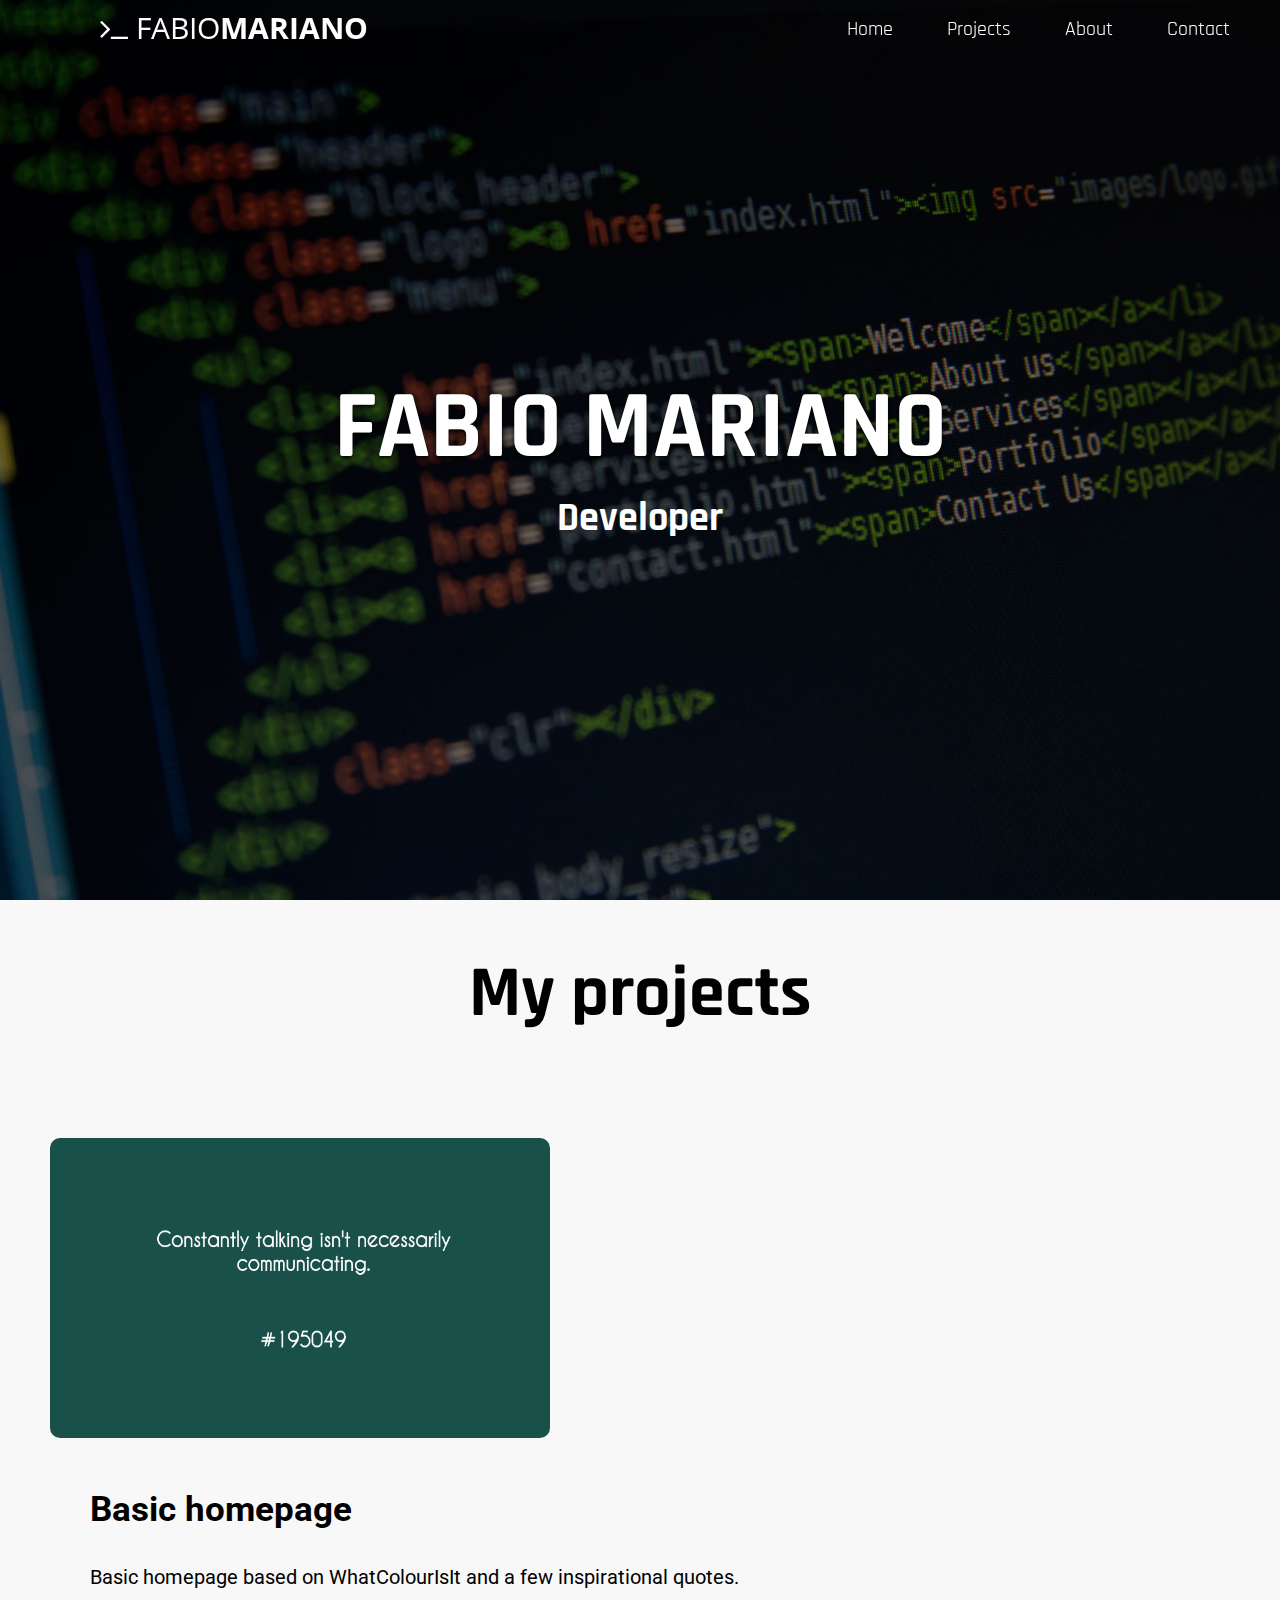
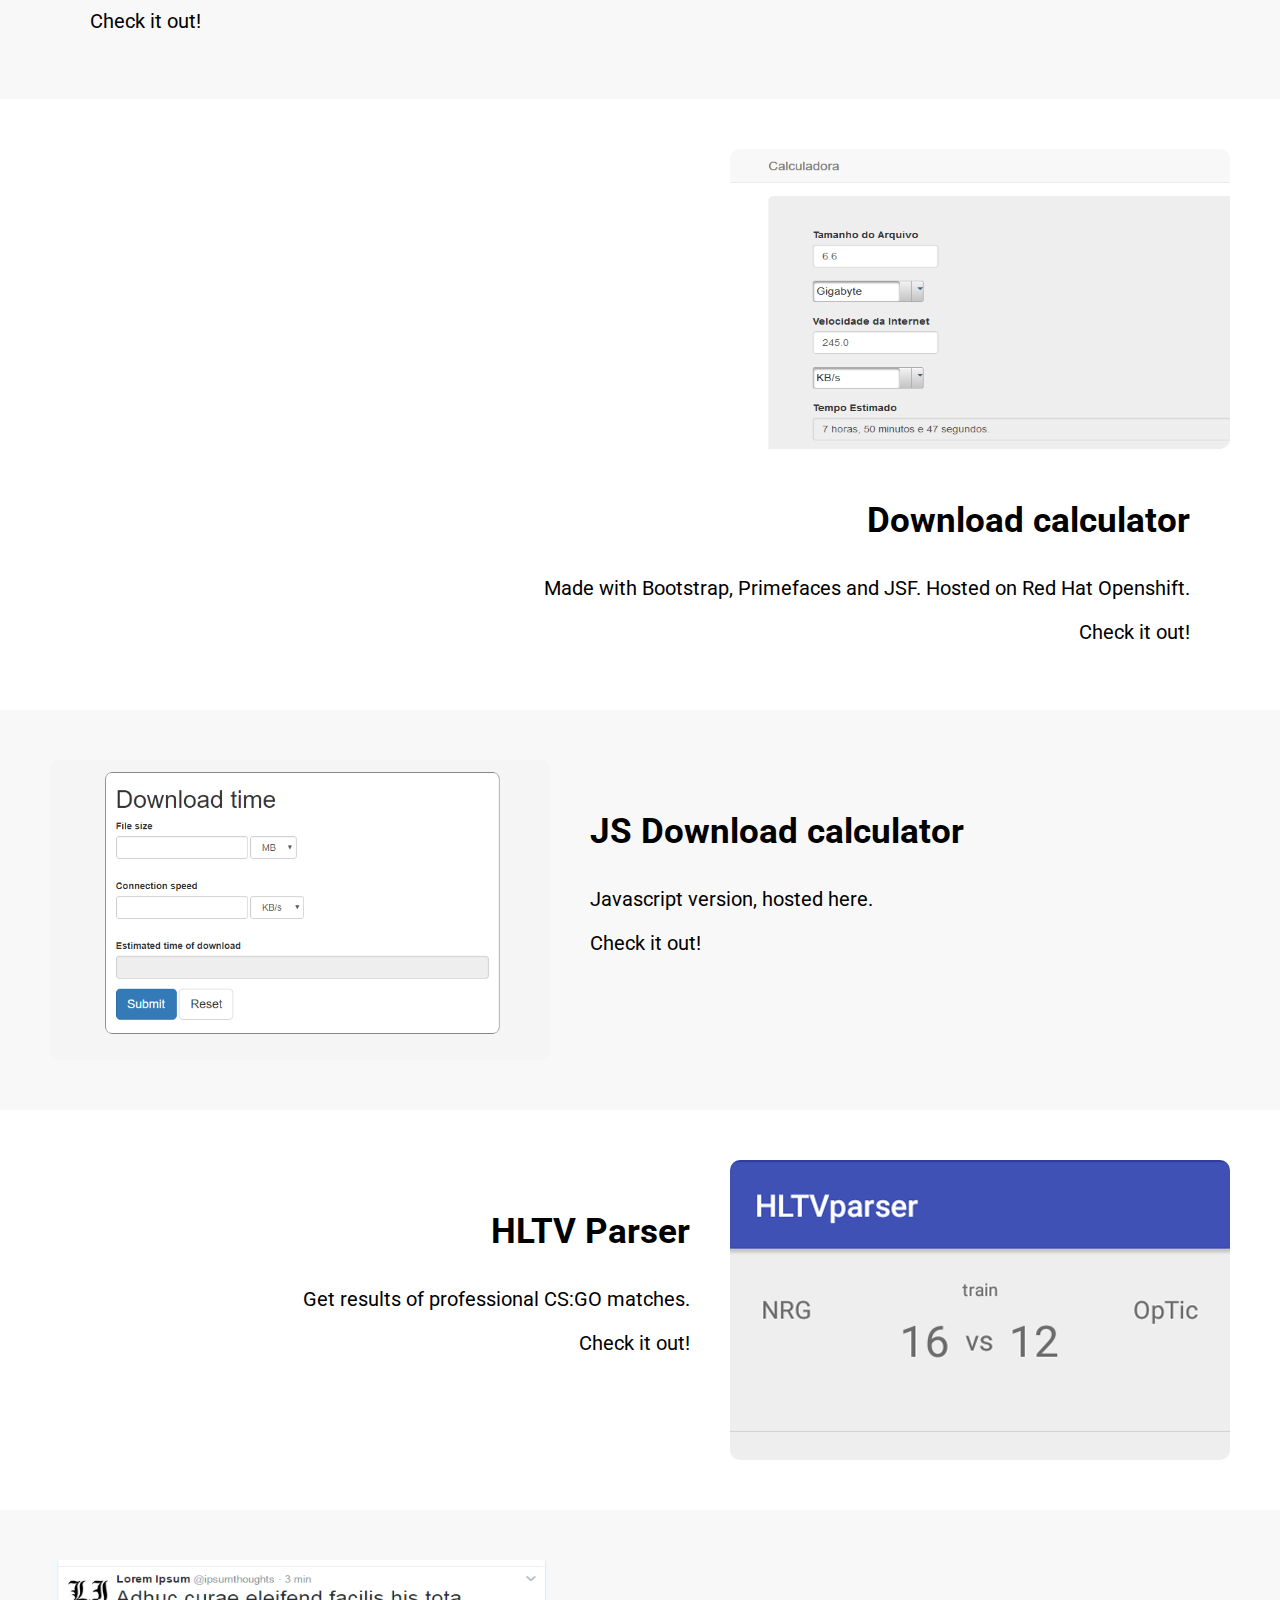
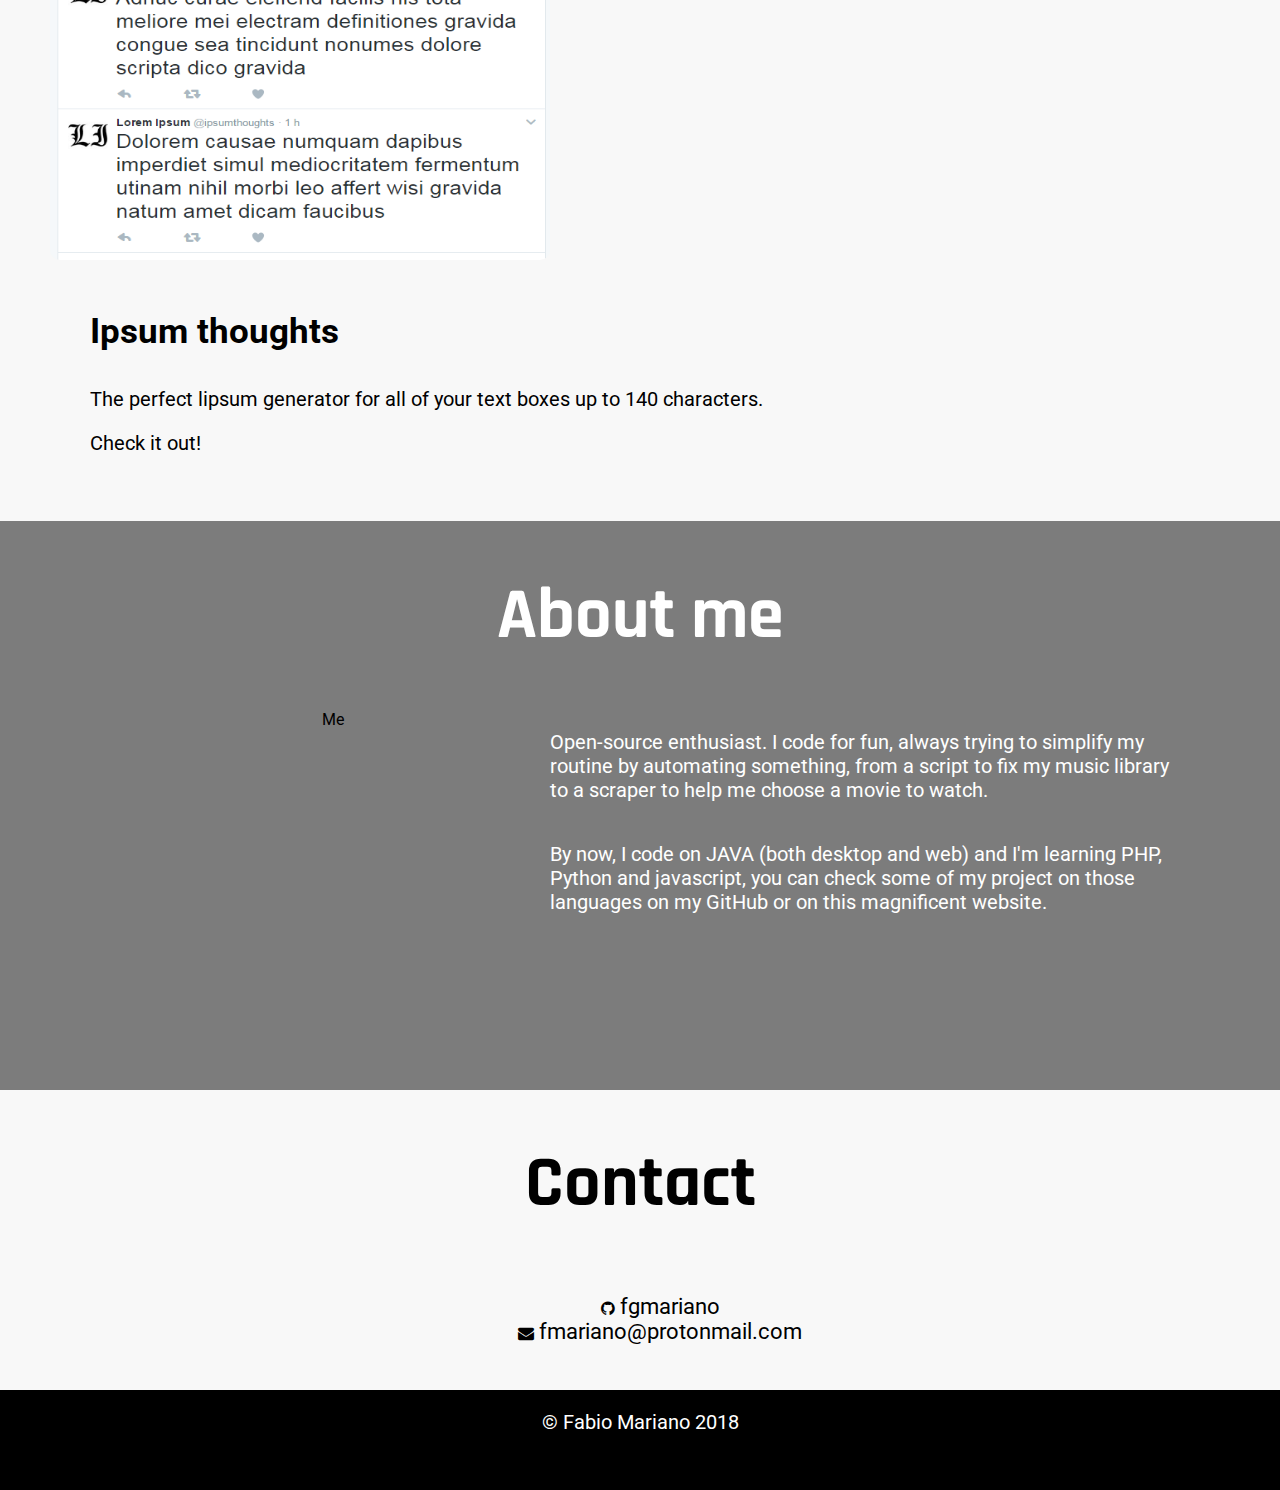
==== index.html @ fdebc1ef "First release of the third version." ====
<!DOCTYPE html>
<html>
<head>
    <meta charset="utf-8">
    <title>Fabio Mariano's Website</title>
    <link rel="icon" type="image/x-icon" href="https://assets-cdn.github.com/favicon.ico">
    <link rel="stylesheet" type="text/css" href="css/font-awesome/css/font-awesome.min.css">
    <link href="https://fonts.googleapis.com/css?family=Open+Sans+Condensed:300|Rajdhani|Roboto" rel="stylesheet">
    <link rel="stylesheet" href="css/style.css" type="text/css">
</head>
<body>
    <div class="nav">
        <p><a href="index.html"><i class="fa fa-terminal"></i> FABIO<span>MARIANO</span></a></p>
        <ul>
        <li><a href="#home">Home</a></li>
        <li><a href="#projects">Projects</a></li>
        <li><a href="#about">About</a></li>
        <li><a href="#contact">Contact</a></li>
        </ul>
    </div>
    <section id="home">
    <div class="header">
        <h1>FABIO MARIANO</h1>
        <h4>Developer</h4>
    </div>
    </section>
    <section id="projects">
    <div class="section-a">
        <h1 class="section-title">My projects</h1>
        <div class="content-a">
            <img src="img/homepage.png" alt="Homepage screenshot">
            <ul>
                <li><h3>Basic homepage</h3></li>
                <li><p>Basic homepage based on WhatColourIsIt and a few inspirational quotes.</p></li>
                <li><a href="homepage/index.html" target="_blank">Check it out!</a></li>
            </ul>
        </div>
        <div class="content-b">
            <img src="img/download.png" alt="Download Calculator screenshot">
            <ul>
                <li><h3>Download calculator</h3></li>
                <li><p>Made with Bootstrap, Primefaces and JSF. Hosted on Red Hat Openshift.</p></li>
                <li><a href="https://calculadora-fmariano.rhcloud.com/index.xhtml" target="_blank">Check it out!</a></li>
            </ul>
        </div>
        <div class="content-a">
            <img src="img/calc.png" alt="JS Download Calculator screenshot">
            <ul>
                <li><h3>JS Download calculator</h3></li>
                <li><p>Javascript version, hosted here.</p></li>
                <li><a href="calculadora/index.html" target="_blank">Check it out!</a></li>
            </ul>
        </div>
        <div class="content-b">
            <img src="img/hltvparser2.png" alt="HLTVParser app screenshot">
            <ul>
                <li><h3>HLTV Parser</h3></li>
                <li><p>Get results of professional CS:GO matches.</p></li>
                <li><a href="https://github.com/sintaxe/hltvparser" target="_blank">Check it out!</a></li>
            </ul>
        </div>
        <div class="content-a">
            <img src="img/lipsum.png" alt="@ipsumthoughts twitter screenshot">
            <ul>
                <li><h3>Ipsum thoughts</h3></li>
                <li><p>The perfect lipsum generator for all of your text boxes up to 140 characters.</p></li>
                <li><a href="https://twitter.com/ipsumthoughts" target="_blank">Check it out!</a></li>
            </ul>
        </div>
    </div>
    </section>
    <section id="about">
    <div class="section-b darken-overlay">
        <div></div>
        <h1 class="section-title white">About me</h1>
        <div style="display=inline;">
            <img class="img-about" src="https://avatars0.githubusercontent.com/u/30389984" alt="Me" />
            <p>Open-source enthusiast. I code for fun, always trying to simplify my routine by automating something, from a script to fix my music library to a scraper to help me choose a movie to watch.</p>
            <p>By now, I code on JAVA (both desktop and web) and I'm learning PHP, Python and javascript, you can check some of my project on those languages on my GitHub or on this magnificent website.</p>
        </div>
    </div>
    </section>
    <section id="contact">
    <div class="section-c">
        <h1 class="section-title">Contact</h1>
        <ul>
            <li><i class="fa fa-github"></i><a href="https://github.com/fgmariano" target="_blank"> fgmariano</a></li>
            <li><i class="fa fa-envelope"></i><a href="mailto:fmariano@protonmail.com"> fmariano@protonmail.com</a></li>
        </ul>
    </div>
    </section>
    <footer>
        <p>&copy; Fabio Mariano 2018</p>
    </footer>

    <script src="https://ajax.googleapis.com/ajax/libs/jquery/3.2.1/jquery.min.js"></script>
    <script src="https://cdnjs.cloudflare.com/ajax/libs/jquery-scrollTo/2.1.2/jquery.scrollTo.min.js"></script>
    <script src="https://cdnjs.cloudflare.com/ajax/libs/jquery-localScroll/1.4.0/jquery.localScroll.min.js"></script>
    <script src="js/script.js"></script>
</body>
</html>
---- css/style.css ----
html, body {
    margin: 0;
    padding: 0;
    background-color: #F8F8F8;
}
.nav {
    background-color: rgba(255,255,255,0);
    margin: 0;
    position: fixed;
    width: 100%;
    height: 60px;
    z-index: 2;
}
.nav.scrolled {
  background-color: #000 !important;
  transition: background-color 200ms linear;
}
.nav p {
    color: #FFF;
    font: 30px 'Open Sans Condensed', sans-serif;
    display: inline-block;
    position: relative;
    padding-left: 100px;
    margin-top: 7px;
}
.nav p a {
    text-decoration: none;
    color: #FFF;
}
.nav p span {
  font-weight: bold;
}
.nav ul {
    list-style: none;
    text-align: right;
    float: right;
}
.nav ul li {
    display: inline-block;
    padding-right: 50px;
}
.nav ul li a {
    font: 20px 'Rajdhani', sans-serif;
    text-decoration: none;
    color: #FFF;
}
.nav ul li a:hover {
    color: #C1C1C1;
}
.header {
  height: 100vh;
  background-image: url(../img/intro.jpg);
  background-size: cover;
  background-position: center;
  background-attachment: fixed;
  display: -webkit-box;
  display: -ms-flexbox;
  display: flex;
  -webkit-box-orient: vertical;
  -webkit-box-direction: normal;
      -ms-flex-direction: column;
          flex-direction: column;
  -webkit-box-pack: center;
      -ms-flex-pack: center;
          justify-content: center;
  -webkit-box-align: center;
      -ms-flex-align: center;
          align-items: center;
  text-align: center;
}
.header h1 {
    color: #FFF;
    font: 900 96px 'Rajdhani', sans-serif;
    text-shadow: 0px 2px 4px rgba(0, 0, 0.6);
    margin-bottom: -50px;
}
.header h4 {
    color: #FFF;
    font: 900 40px 'Rajdhani', cursive;
}
.section-title {
    color: #000000;
    font: 900 72px 'Rajdhani', sans-serif;
}
.white {
    color: #FFF;
}
.section-a {
    font-family: 'Roboto', sans-serif;
    display: -webkit-box;
    display: -ms-flexbox;
    display: flex;
    -webkit-box-orient: vertical;
    -webkit-box-direction: normal;
        -ms-flex-direction: column;
            flex-direction: column;
    text-align: center;
}
.section-a img {
    border-radius: 10px;
    width: 500px;
    height: 300px;
}
.section-a p {
    font-size: 20px;
}
.section-a h3 {
    color: #000;
    font-size: 35px;
}
.section-a a {
    font-size: 20px;
    color: #000;
    text-decoration: none;
}
.section-a a:hover {
    text-decoration: underline;
}
.content-a {
    background-color: #f8f8f8;
}
.content-b {
    background-color: #FFF;
    padding: 50px;
}
.content-a img {
    float: left;
}
.content-b img {
    float: right;
}
.content-a ul {
    list-style-type: none;
    float: left;
    text-align: left;
}
.content-b ul {
    list-style-type: none;
    float: right;
    text-align: right;
    padding-right: 40px;
}
.content-a {
    padding: 50px;
}
.section-b {
    font-family: 'Roboto', sans-serif;
    background-image: url(../img/altbg1.jpeg);
    background-size: cover;
    background-position: center;
    background-attachment: fixed;
    display: -webkit-box;
    display: -ms-flexbox;
    display: flex;
    -webkit-box-orient: vertical;
    -webkit-box-direction: normal;
        -ms-flex-direction: column;
            flex-direction: column;
    text-align: center;
    padding-bottom: 30px;
    position: relative;
}
.section-b:after {
    content: '';
    position: absolute;
    top: 0;
    bottom: 0;
    left: 0;
    right: 0;
    display: block;
    background-color: rgba(0, 0, 0, 0.5);
}
.section-b h1, .section-b div {
    z-index: 1;
}
.section-b img {
	border-radius: 50%;
	height: 350px;
	width: 350px;
    float: left;
    margin-left: 150px;
}
.section-b p {
    color: #FFF;
    font-size: 20px;
    width: 50%;
    float: left;
    text-align: left;
    padding-left: 50px;
}
.section-c {
    font-family: 'Roboto', sans-serif;
    display: -webkit-box;
    display: -ms-flexbox;
    display: flex;
    -webkit-box-orient: vertical;
    -webkit-box-direction: normal;
        -ms-flex-direction: column;
            flex-direction: column;
    text-align: center;
    padding-bottom: 30px;
}
.section-c ul {
    list-style-type: none;
    float: center;
    text-align: center;
}
.section-c a {
    font-size: 22px;
    color: #000;
    text-decoration: none;
}
.section-c a:hover {
    text-decoration: underline;
}
footer {
    font-family: 'Roboto', sans-serif;
    background-color: black;
    width: 100%;
    height: 100px;
    display: -webkit-box;
    display: -ms-flexbox;
    display: flex;
    -webkit-box-orient: vertical;
    -webkit-box-direction: normal;
        -ms-flex-direction: column;
            flex-direction: column;
    text-align: center;
}
footer p {
    font-size: 20px;
    color: white;
}
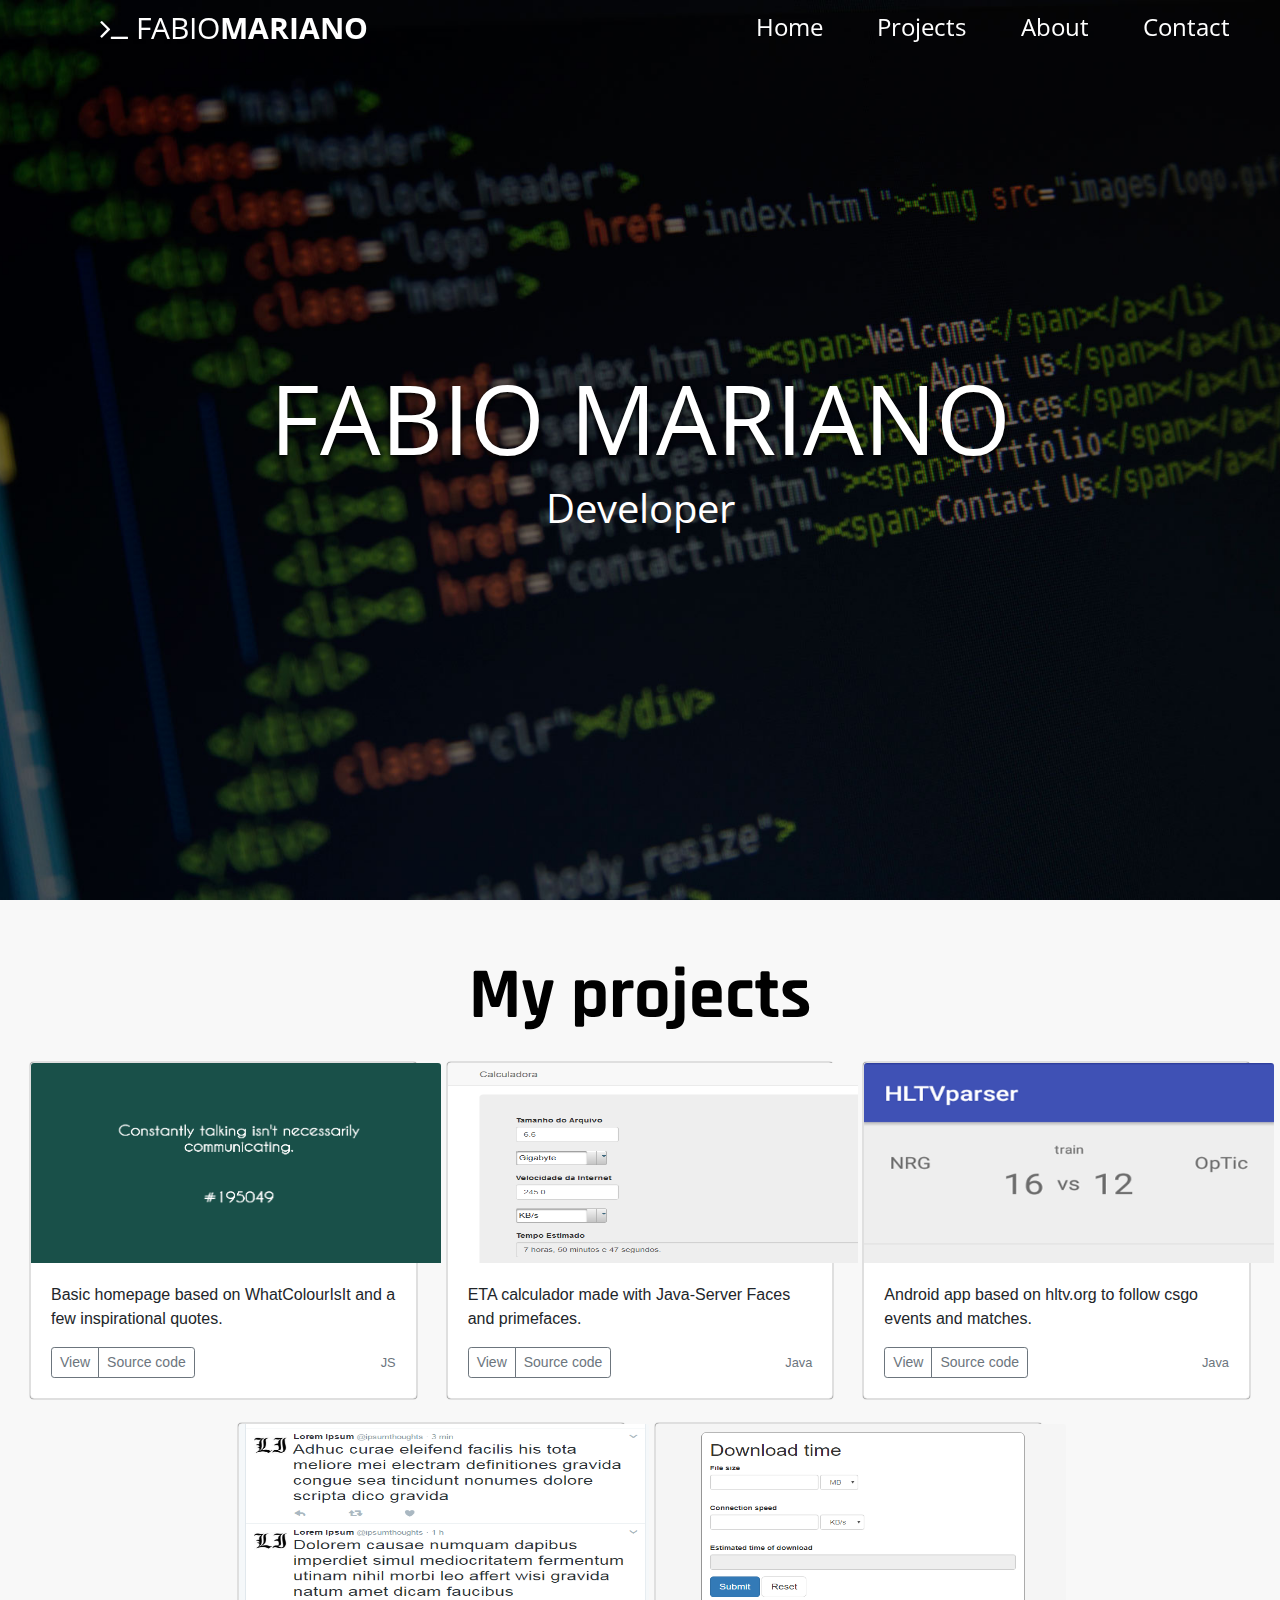
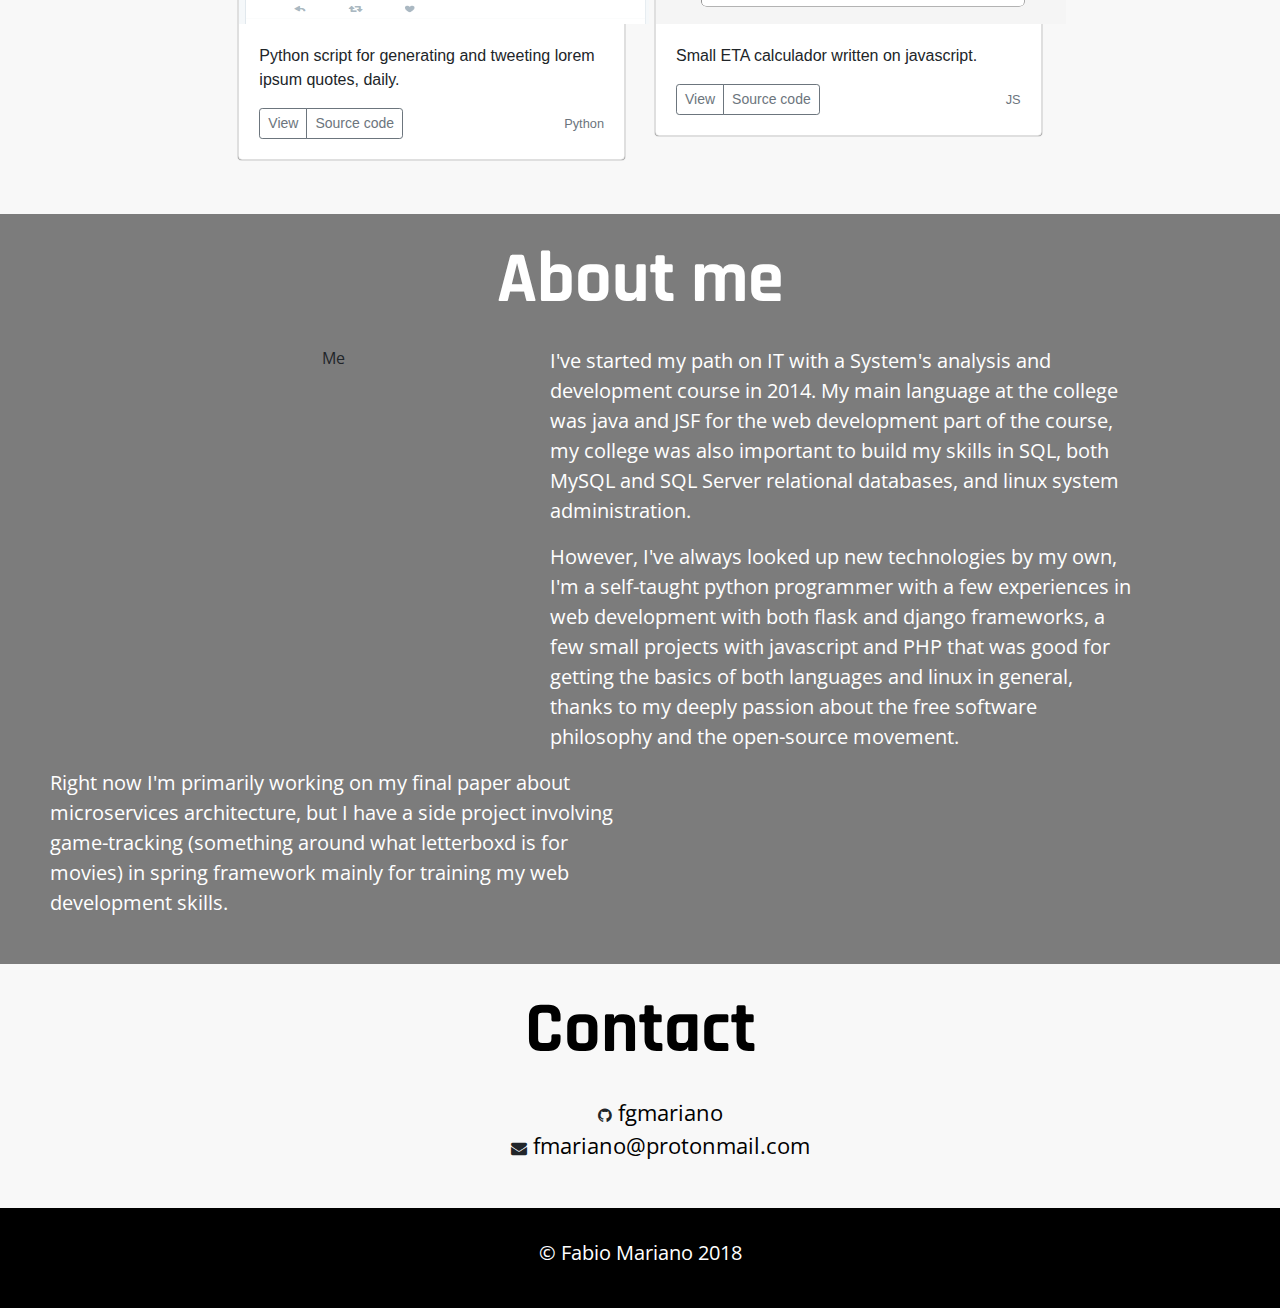
==== commit 31334274: "Updating 'project' section" ====
--- a/index.html
+++ b/index.html
@@ -5,11 +5,12 @@
     <title>Fabio Mariano's Website</title>
     <link rel="icon" type="image/x-icon" href="https://assets-cdn.github.com/favicon.ico">
     <link rel="stylesheet" type="text/css" href="css/font-awesome/css/font-awesome.min.css">
-    <link href="https://fonts.googleapis.com/css?family=Open+Sans+Condensed:300|Rajdhani|Roboto" rel="stylesheet">
+    <link rel="stylesheet" href="https://cdnjs.cloudflare.com/ajax/libs/twitter-bootstrap/4.0.0/css/bootstrap.min.css">
+    <link href="https://fonts.googleapis.com/css?family=Rajdhani:400,700|Open+Sans+Condensed:300,700" rel="stylesheet">
     <link rel="stylesheet" href="css/style.css" type="text/css">
 </head>
 <body>
-    <div class="nav">
+    <div class="nav-bar">
         <p><a href="index.html"><i class="fa fa-terminal"></i> FABIO<span>MARIANO</span></a></p>
         <ul>
         <li><a href="#home">Home</a></li>
@@ -27,45 +28,84 @@
     <section id="projects">
     <div class="section-a">
         <h1 class="section-title">My projects</h1>
-        <div class="content-a">
-            <img src="img/homepage.png" alt="Homepage screenshot">
-            <ul>
-                <li><h3>Basic homepage</h3></li>
-                <li><p>Basic homepage based on WhatColourIsIt and a few inspirational quotes.</p></li>
-                <li><a href="homepage/index.html" target="_blank">Check it out!</a></li>
-            </ul>
+        <div class="row">
+            <div class="col-md-4">
+                <div class="card mb-4">
+                    <img class="card-img-top" src="img/homepage.png" alt="Homepage screenshot">
+                    <div class="card-body">
+                        <p class="card-text">Basic homepage based on WhatColourIsIt and a few inspirational quotes.</p>
+                        <div class="d-flex justify-content-between align-items-center">
+                            <div class="btn-group">
+                                <a href="homepage/index.html" class="btn btn-sm btn-outline-secondary">View</a>
+                                <a href="https://github.com/fgmariano/fgmariano.github.io/tree/master/homepage" class="btn btn-sm btn-outline-secondary">Source code</a>
+                            </div>
+                            <small class="text-muted">JS</small>
+                        </div>
+                    </div>
+                </div>
+            </div>
+            <div class="col-md-4">
+                <div class="card mb-4 box-shadow">
+                    <img class="card-img-top" src="img/download.png" alt="Homepage screenshot">
+                    <div class="card-body">
+                        <p class="card-text">ETA calculador made with Java-Server Faces and primefaces.</p>
+                        <div class="d-flex justify-content-between align-items-center">
+                            <div class="btn-group">
+                                <a href="#" class="btn btn-sm btn-outline-secondary">View</a>
+                                <a href="https://github.com/fgmariano/download-eta" class="btn btn-sm btn-outline-secondary">Source code</a>
+                            </div>
+                            <small class="text-muted">Java</small>
+                        </div>
+                    </div>
+                </div>
+            </div>
+            <div class="col-md-4">
+                <div class="card mb-4 box-shadow">
+                    <img class="card-img-top" src="img/hltvparser2.png" alt="Homepage screenshot">
+                    <div class="card-body">
+                        <p class="card-text">Android app based on hltv.org to follow csgo events and matches.</p>
+                        <div class="d-flex justify-content-between align-items-center">
+                            <div class="btn-group">
+                                <a href="#" class="btn btn-sm btn-outline-secondary">View</a>
+                                <a href="https://github.com/fgmariano/hltvparser" class="btn btn-sm btn-outline-secondary">Source code</a>
+                            </div>
+                            <small class="text-muted">Java</small>
+                        </div>
+                    </div>
+                </div>
+            </div>
         </div>
-        <div class="content-b">
-            <img src="img/download.png" alt="Download Calculator screenshot">
-            <ul>
-                <li><h3>Download calculator</h3></li>
-                <li><p>Made with Bootstrap, Primefaces and JSF. Hosted on Red Hat Openshift.</p></li>
-                <li><a href="https://calculadora-fmariano.rhcloud.com/index.xhtml" target="_blank">Check it out!</a></li>
-            </ul>
-        </div>
-        <div class="content-a">
-            <img src="img/calc.png" alt="JS Download Calculator screenshot">
-            <ul>
-                <li><h3>JS Download calculator</h3></li>
-                <li><p>Javascript version, hosted here.</p></li>
-                <li><a href="calculadora/index.html" target="_blank">Check it out!</a></li>
-            </ul>
-        </div>
-        <div class="content-b">
-            <img src="img/hltvparser2.png" alt="HLTVParser app screenshot">
-            <ul>
-                <li><h3>HLTV Parser</h3></li>
-                <li><p>Get results of professional CS:GO matches.</p></li>
-                <li><a href="https://github.com/sintaxe/hltvparser" target="_blank">Check it out!</a></li>
-            </ul>
-        </div>
-        <div class="content-a">
-            <img src="img/lipsum.png" alt="@ipsumthoughts twitter screenshot">
-            <ul>
-                <li><h3>Ipsum thoughts</h3></li>
-                <li><p>The perfect lipsum generator for all of your text boxes up to 140 characters.</p></li>
-                <li><a href="https://twitter.com/ipsumthoughts" target="_blank">Check it out!</a></li>
-            </ul>
+        <div class="row d-flex justify-content-center">
+            <div class="col-md-4">
+                <div class="card mb-4 box-shadow">
+                    <img class="card-img-top" src="img/lipsum.png" alt="Homepage screenshot">
+                    <div class="card-body">
+                        <p class="card-text">Python script for generating and tweeting lorem ipsum quotes, daily.</p>
+                        <div class="d-flex justify-content-between align-items-center">
+                            <div class="btn-group">
+                                <a href="https://twitter.com/ipsumthoughts" class="btn btn-sm btn-outline-secondary">View</a>
+                                <a href="https://github.com/fgmariano/ipsumthoughts" class="btn btn-sm btn-outline-secondary">Source code</a>
+                            </div>
+                            <small class="text-muted">Python</small>
+                        </div>
+                    </div>
+                </div>
+            </div>
+            <div class="col-md-4">
+                <div class="card mb-4 box-shadow">
+                    <img class="card-img-top" src="img/calc.png" alt="Homepage screenshot">
+                    <div class="card-body">
+                        <p class="card-text">Small ETA calculador written on javascript.</p>
+                        <div class="d-flex justify-content-between align-items-center">
+                            <div class="btn-group">
+                                <a href="calculadora/index.html" class="btn btn-sm btn-outline-secondary">View</a>
+                                <a href="https://github.com/fgmariano/fgmariano.github.io/tree/master/calculadora" class="btn btn-sm btn-outline-secondary">Source code</a>
+                            </div>
+                            <small class="text-muted">JS</small>
+                        </div>
+                    </div>
+                </div>
+            </div>
         </div>
     </div>
     </section>
@@ -75,8 +115,9 @@
         <h1 class="section-title white">About me</h1>
         <div style="display=inline;">
             <img class="img-about" src="https://avatars0.githubusercontent.com/u/30389984" alt="Me" />
-            <p>Open-source enthusiast. I code for fun, always trying to simplify my routine by automating something, from a script to fix my music library to a scraper to help me choose a movie to watch.</p>
-            <p>By now, I code on JAVA (both desktop and web) and I'm learning PHP, Python and javascript, you can check some of my project on those languages on my GitHub or on this magnificent website.</p>
+            <p>I've started my path on IT with a System's analysis and development course in 2014. My main language at the college was java and JSF for the web development part of the course, my college was also important to build my skills in SQL, both MySQL and SQL Server relational databases, and linux system administration.</p>
+        	<p>However, I've always looked up new technologies by my own, I'm a self-taught python programmer with a few experiences in web development with both flask and django frameworks, a few small projects with javascript and PHP that was good for getting the basics of both languages and linux in general, thanks to my deeply passion about the free software philosophy and the open-source movement.</p>
+            <p>Right now I'm primarily working on my final paper about microservices architecture, but I have a side project involving game-tracking (something around what letterboxd is for movies) in spring framework mainly for training my web development skills.</p>
         </div>
     </div>
     </section>
--- a/css/style.css
+++ b/css/style.css
@@ -3,7 +3,7 @@
     padding: 0;
     background-color: #F8F8F8;
 }
-.nav {
+.nav-bar {
     background-color: rgba(255,255,255,0);
     margin: 0;
     position: fixed;
@@ -11,11 +11,11 @@
     height: 60px;
     z-index: 2;
 }
-.nav.scrolled {
+.nav-bar.scrolled {
   background-color: #000 !important;
   transition: background-color 200ms linear;
 }
-.nav p {
+.nav-bar p {
     color: #FFF;
     font: 30px 'Open Sans Condensed', sans-serif;
     display: inline-block;
@@ -23,28 +23,29 @@
     padding-left: 100px;
     margin-top: 7px;
 }
-.nav p a {
+.nav-bar p a {
     text-decoration: none;
     color: #FFF;
 }
-.nav p span {
+.nav-bar p span {
   font-weight: bold;
 }
-.nav ul {
+.nav-bar ul {
+    margin-top: 10px;
     list-style: none;
     text-align: right;
     float: right;
 }
-.nav ul li {
+.nav-bar ul li {
     display: inline-block;
     padding-right: 50px;
 }
-.nav ul li a {
-    font: 20px 'Rajdhani', sans-serif;
+.nav-bar ul li a {
+    font: 24px 'Open Sans Condensed', sans-serif;
     text-decoration: none;
     color: #FFF;
 }
-.nav ul li a:hover {
+.nav-bar ul li a:hover {
     color: #C1C1C1;
 }
 .header {
@@ -68,83 +69,40 @@
           align-items: center;
   text-align: center;
 }
+.header {
+    font-family: 'Open Sans Condensed', sans-serif;
+}
 .header h1 {
     color: #FFF;
-    font: 900 96px 'Rajdhani', sans-serif;
+    font-size: 96px;
+    font-weight: normal;
     text-shadow: 0px 2px 4px rgba(0, 0, 0.6);
-    margin-bottom: -50px;
 }
 .header h4 {
     color: #FFF;
-    font: 900 40px 'Rajdhani', cursive;
+    font-weight: normal;
+    font-size: 40px;
 }
 .section-title {
-    color: #000000;
-    font: 900 72px 'Rajdhani', sans-serif;
+    color: #000;
+    font: 700 72px 'Rajdhani', sans-serif;
+    text-align: center;
+    margin: 20px;
 }
 .white {
     color: #FFF;
 }
 .section-a {
-    font-family: 'Roboto', sans-serif;
-    display: -webkit-box;
-    display: -ms-flexbox;
-    display: flex;
-    -webkit-box-orient: vertical;
-    -webkit-box-direction: normal;
-        -ms-flex-direction: column;
-            flex-direction: column;
-    text-align: center;
+    padding: 30px;
+    /*font-family: 'Open Sans Condensed', sans-serif;*/
+    /*font-family: 'Roboto', sans-serif;*/
 }
 .section-a img {
-    border-radius: 10px;
-    width: 500px;
-    height: 300px;
-}
-.section-a p {
-    font-size: 20px;
-}
-.section-a h3 {
-    color: #000;
-    font-size: 35px;
-}
-.section-a a {
-    font-size: 20px;
-    color: #000;
-    text-decoration: none;
-}
-.section-a a:hover {
-    text-decoration: underline;
-}
-.content-a {
-    background-color: #f8f8f8;
-}
-.content-b {
-    background-color: #FFF;
-    padding: 50px;
-}
-.content-a img {
-    float: left;
-}
-.content-b img {
-    float: right;
-}
-.content-a ul {
-    list-style-type: none;
-    float: left;
-    text-align: left;
-}
-.content-b ul {
-    list-style-type: none;
-    float: right;
-    text-align: right;
-    padding-right: 40px;
-}
-.content-a {
-    padding: 50px;
+    width: 410px;
+    height: 200px;
 }
 .section-b {
-    font-family: 'Roboto', sans-serif;
+    font-family: 'Open Sans Condensed', sans-serif;
     background-image: url(../img/altbg1.jpeg);
     background-size: cover;
     background-position: center;
@@ -189,7 +147,7 @@
     padding-left: 50px;
 }
 .section-c {
-    font-family: 'Roboto', sans-serif;
+    font-family: 'Open Sans Condensed', sans-serif;
     display: -webkit-box;
     display: -ms-flexbox;
     display: flex;
@@ -213,8 +171,12 @@
 .section-c a:hover {
     text-decoration: underline;
 }
+.card {
+    box-shadow: 0 0 1px black;
+}
 footer {
-    font-family: 'Roboto', sans-serif;
+    /*font-family: 'Roboto', sans-serif;*/
+    font-family: 'Open Sans Condensed', sans-serif;
     background-color: black;
     width: 100%;
     height: 100px;
@@ -230,4 +192,5 @@
 footer p {
     font-size: 20px;
     color: white;
+    margin-top: 30px;
 }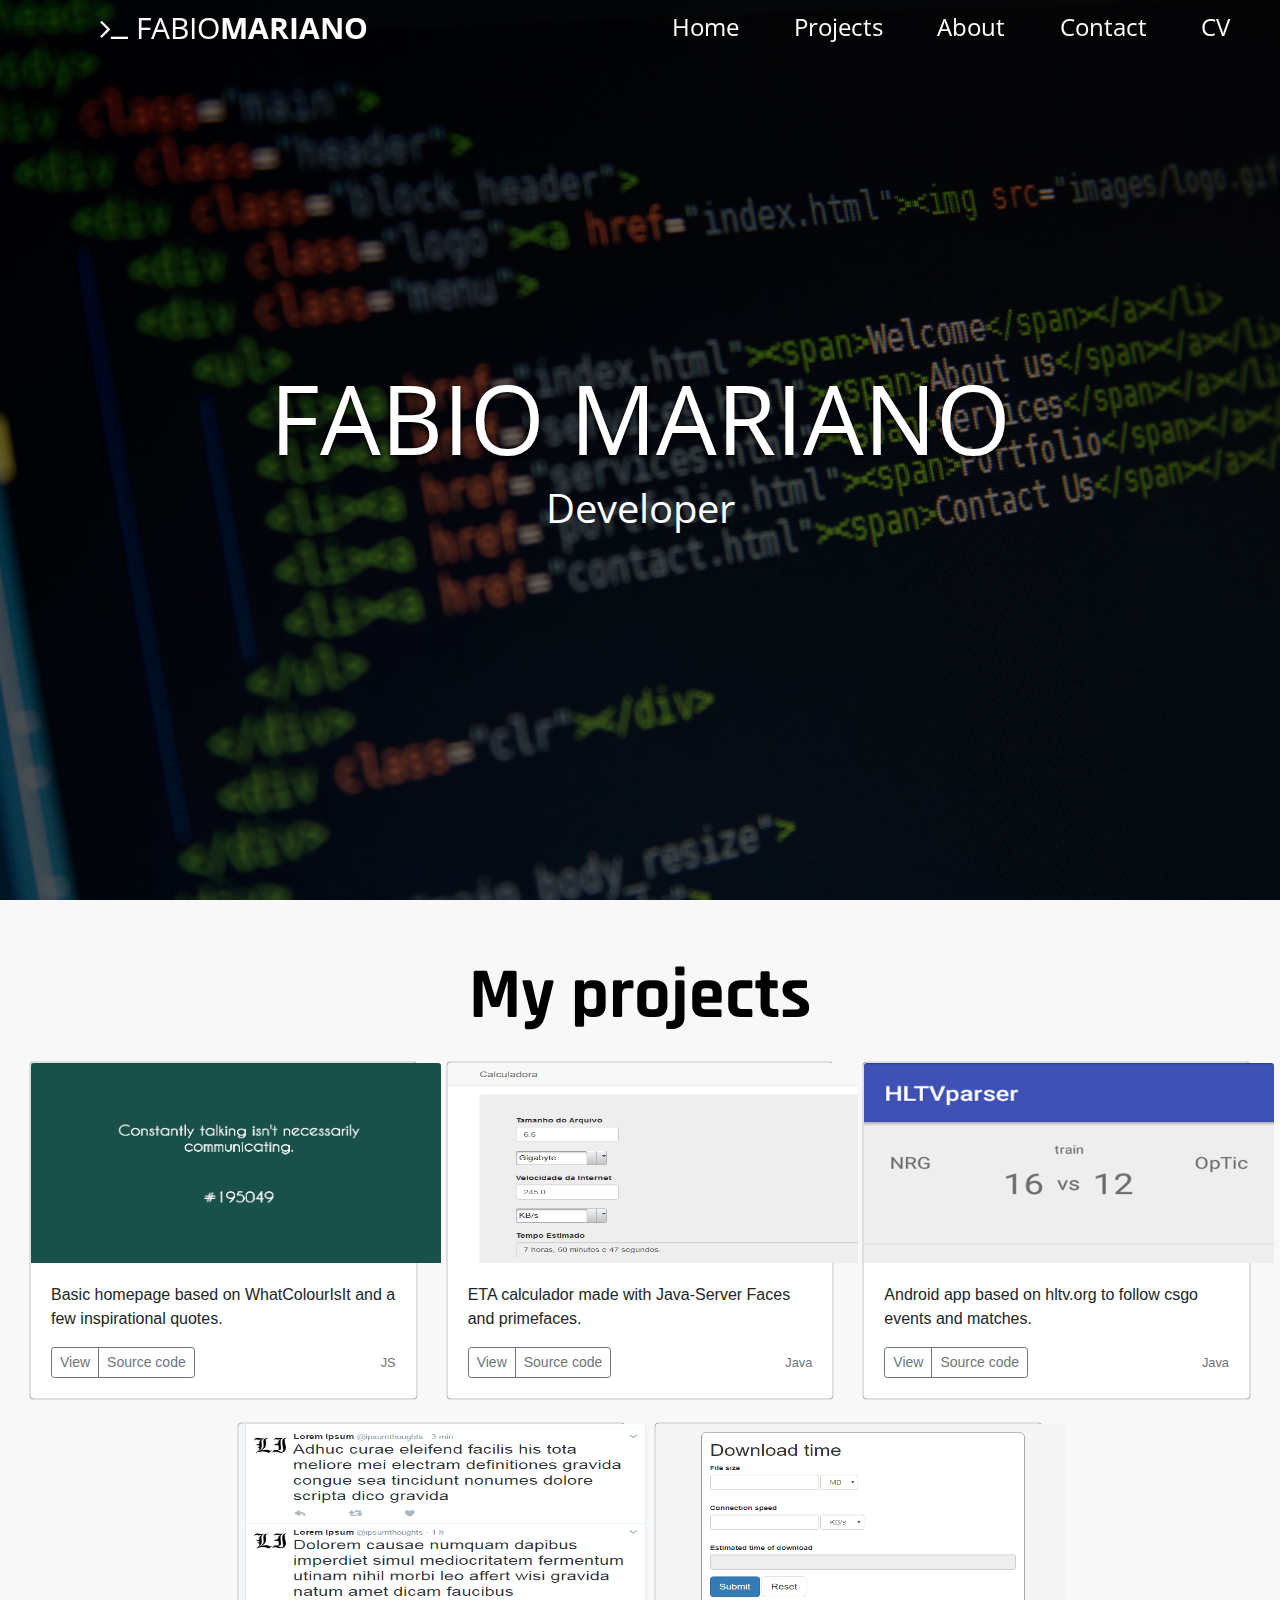
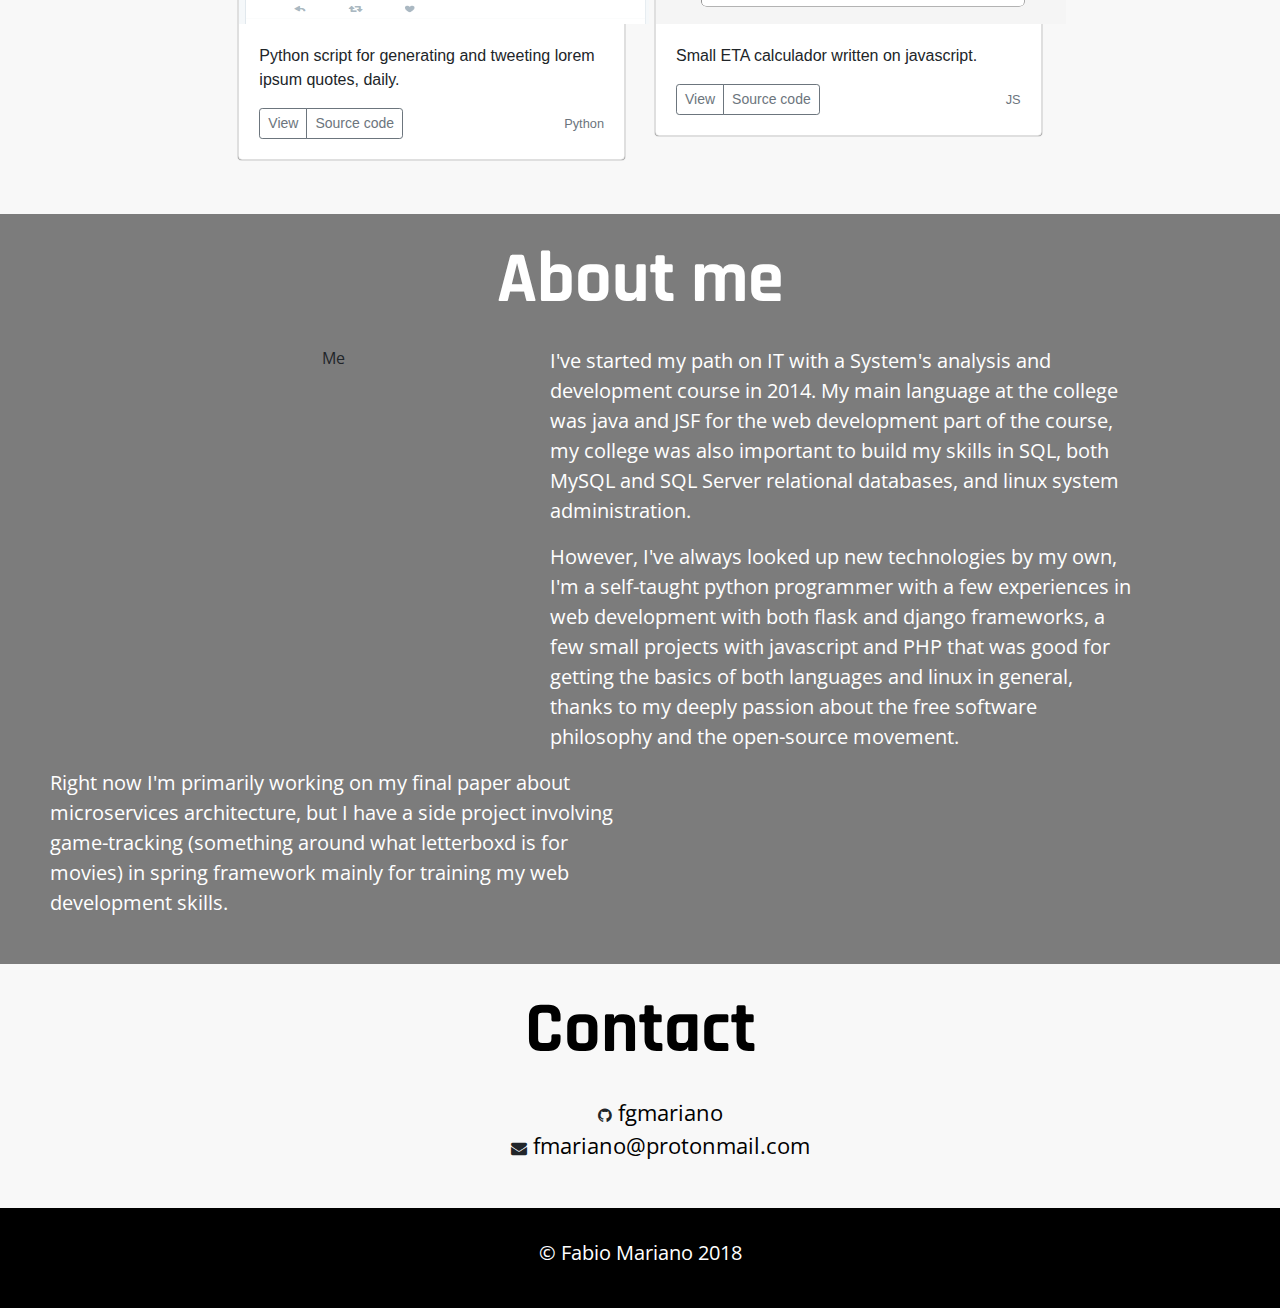
==== commit c6e4f822: "adding cv to website" ====
--- a/index.html
+++ b/index.html
@@ -17,6 +17,7 @@
         <li><a href="#projects">Projects</a></li>
         <li><a href="#about">About</a></li>
         <li><a href="#contact">Contact</a></li>
+        <li><a href="cv.pdf">CV</a></li>
         </ul>
     </div>
     <section id="home">
